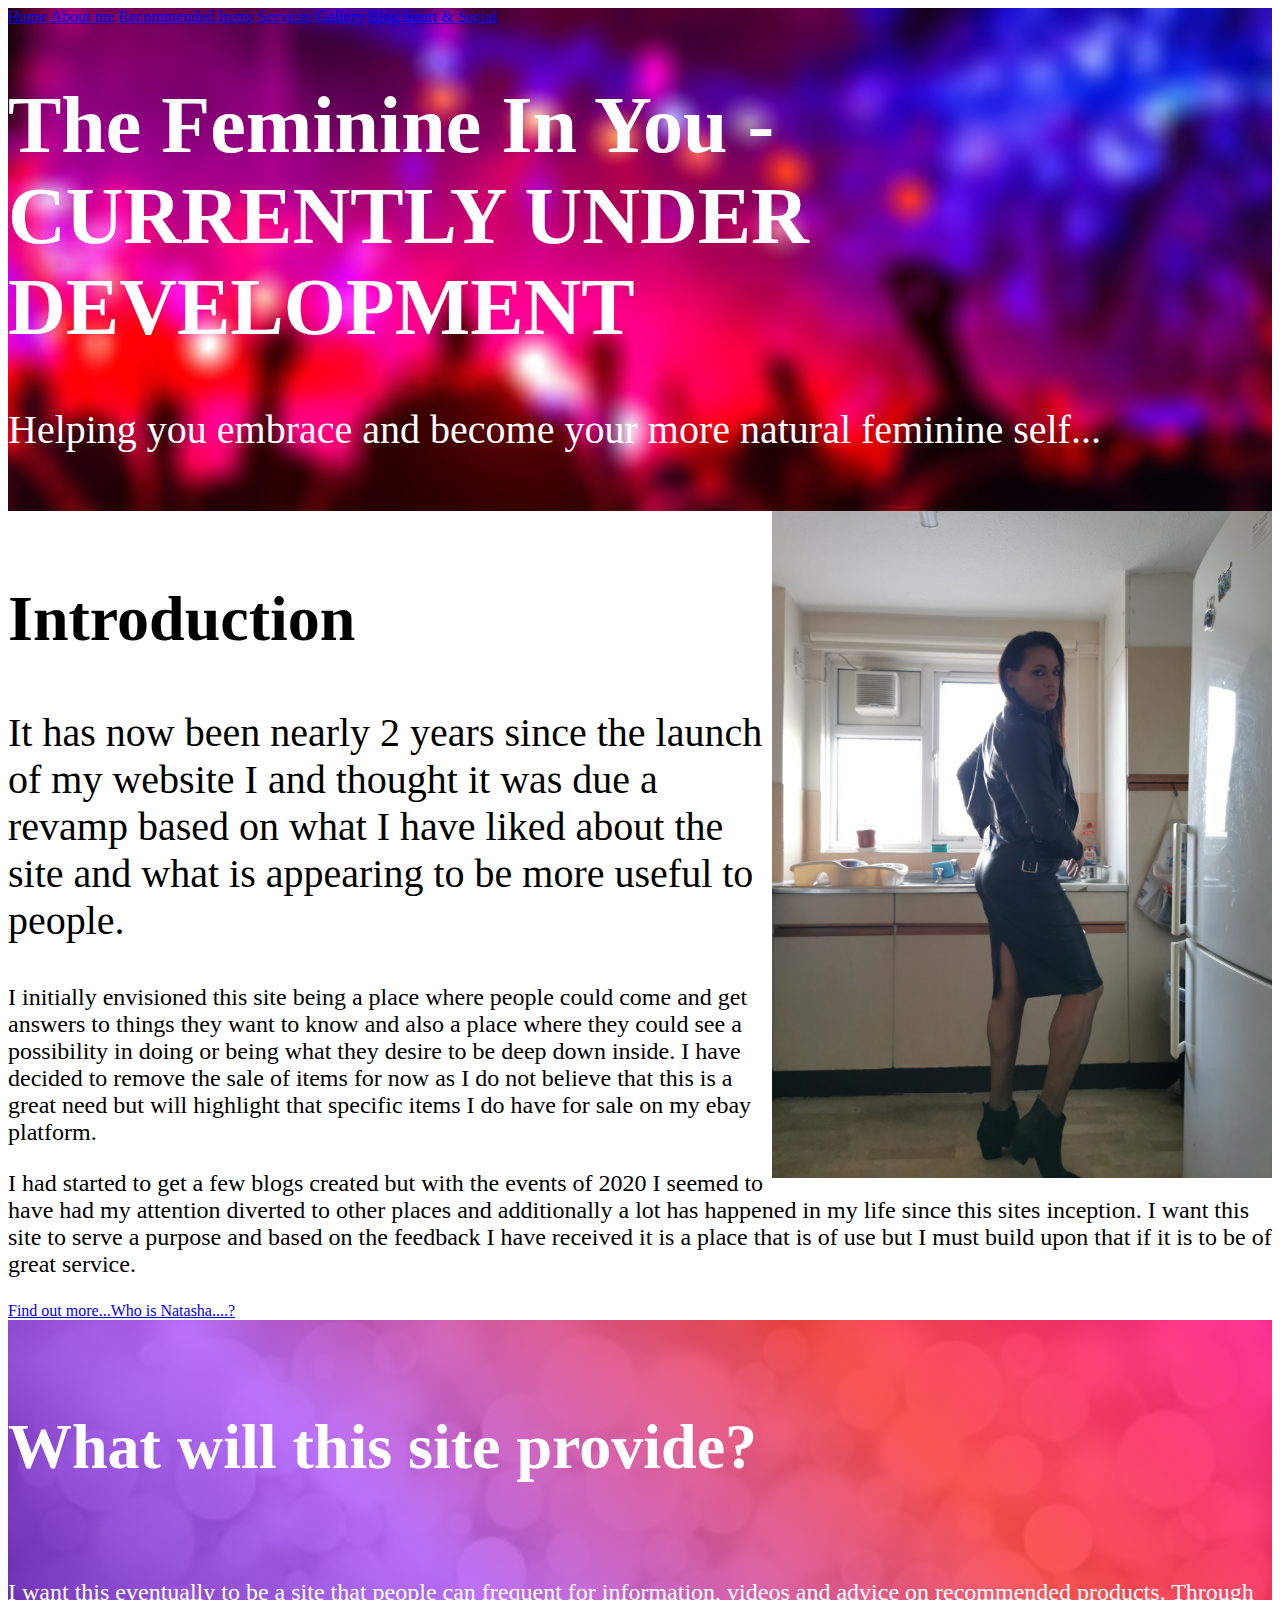
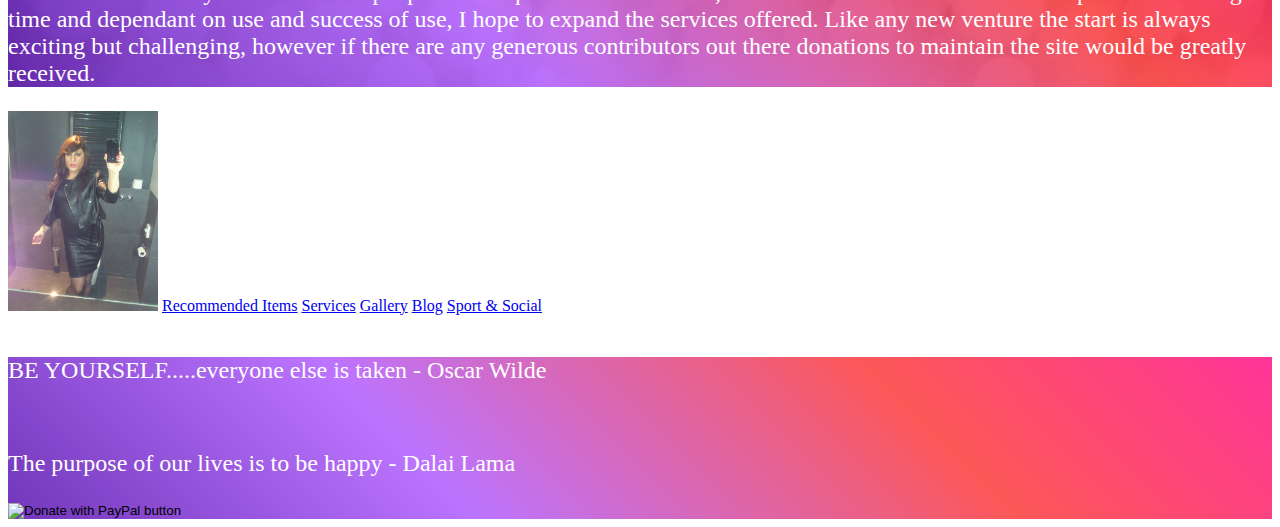
==== index.html @ 94d265df "home page text flow around image." ====
<!DOCTYPE html>
<html>
<head>
	<link rel="stylesheet" href="styles.css">
</head>

<body>
	<div class="blurry-crowd">	
		<a href="index.html">Home</a>
		<a href="aboutme.html">About me</a>
		<a href="aboutme.html">Recommended Items</a>
		<a href="servicesprovided.html">Services</a>
		<a href="gallery.html">Gallery</a>
		<a href="blogpage.html">Blog</a>	
		<a href="aboutme.html">Sport & Social</a>
		<h1>The Feminine In You - CURRENTLY UNDER DEVELOPMENT</h1>
		<p class="text1">Helping you embrace and become your more natural feminine self...</p>
		<br>
	</div>
	<div class="wrapper">
		<img class="float-right" src="sideon.jpg" width="500">
		<br>
		<h2>Introduction</h2>
		<p class="text1">It has now been nearly 2 years since the launch of my website I and thought it was due a revamp based on what I have liked about the site and what is appearing to be more useful to people.</p>
		<p>I initially envisioned this site being a place where people could come and get answers to things they want to know and also a place where they could see a possibility in doing or being what they desire to be deep down inside.  I have decided to remove the sale of items for now as I do not believe that this is a great need but will highlight that specific items I do have for sale on my ebay platform.
		<p>I had started to get a few blogs created but with the events of 2020 I seemed to have had my attention diverted to other places and additionally a lot has happened in my life since this sites inception.  I want this site to serve a purpose and based on the feedback I have received it is a place that is of use but I must build upon that if it is to be of great service.</p>
		<a href="aboutme.html">Find out more...Who is Natasha....?</a>
	</div>	
	<div class="bubbles">
		<br><br>
		<h2>What will this site provide?</h2>
		<br>
		<p>I want this eventually to be a site that people can frequent for information, videos and advice on recommended products. Through time and dependant on use and success of use, I hope to expand the services offered.
		Like any new venture the start is always exciting but challenging, however if there are any generous contributors out there donations to maintain the site would be greatly received.</p>
	</div>
	<div>
		<a href="aboutme.html"><img src="natasha4.jpg" width="150"></a>
		<a href="aboutme.html">Recommended Items</a>
		<a href="aboutme.html">Services</a>
		<a href="aboutme.html">Gallery</a>
		<a href="aboutme.html">Blog</a>	
		<a href="aboutme.html">Sport & Social</a>	
		<br><br>
	</div>
	<div class="lovepink">
		<p>BE YOURSELF.....everyone else is taken - Oscar Wilde</p>
		<br>
		<p>The purpose of our lives is to be happy - Dalai Lama</p>
		<form action="https://www.paypal.com/donate" method="post" target="_top">
			<input type="hidden" name="business" value="lifetogo@live.co.uk" />
			<input type="hidden" name="currency_code" value="GBP" />
			<input type="image" src="https://www.paypalobjects.com/en_GB/i/btn/btn_donate_LG.gif" border="0" name="submit" title="PayPal - The safer, easier way to pay online!" alt="Donate with PayPal button" />
			<img alt="" border="0" src="https://www.paypal.com/en_GB/i/scr/pixel.gif" width="1" height="1" />
		</form>
	</div>
</body>
</html>
---- styles.css ----
body {

}

p {
	font-size:1.5rem;
}

.text1 {
	font-size:2.5rem;
}

.text2 {
	font-size:2rem;
}

.text3 {
	font-size:1rem;
}

h1 {
	font-size:5rem;
}

h2 {
	font-size:4rem;
}

.blurry-crowd {
	background-image:url("blurry-crowd.jpg");
	background-size:cover;
	color:White;
}

.bubbles {
	background-size:cover;
	color:White;
	background-image: linear-gradient(45deg, rgba(77, 4, 169, 0.8) 0%, rgba(171, 81, 255, 0.8) 33%, rgba(252, 46, 46, 0.8) 71%, rgba(255, 2, 127, 0.8) 100%), url("bubbles.jpg");
}

.lovepink {
	background-size:cover;
	color:White;
	background-image: linear-gradient(45deg, rgba(77, 4, 169, 0.8) 0%, rgba(171, 81, 255, 0.8) 33%, rgba(252, 46, 46, 0.8) 71%, rgba(255, 2, 127, 0.8) 100%);
}

.float-right {
	float: right;
}

.wrapper {
	display: flow-root;
}

.float-left {
	float: left;
}
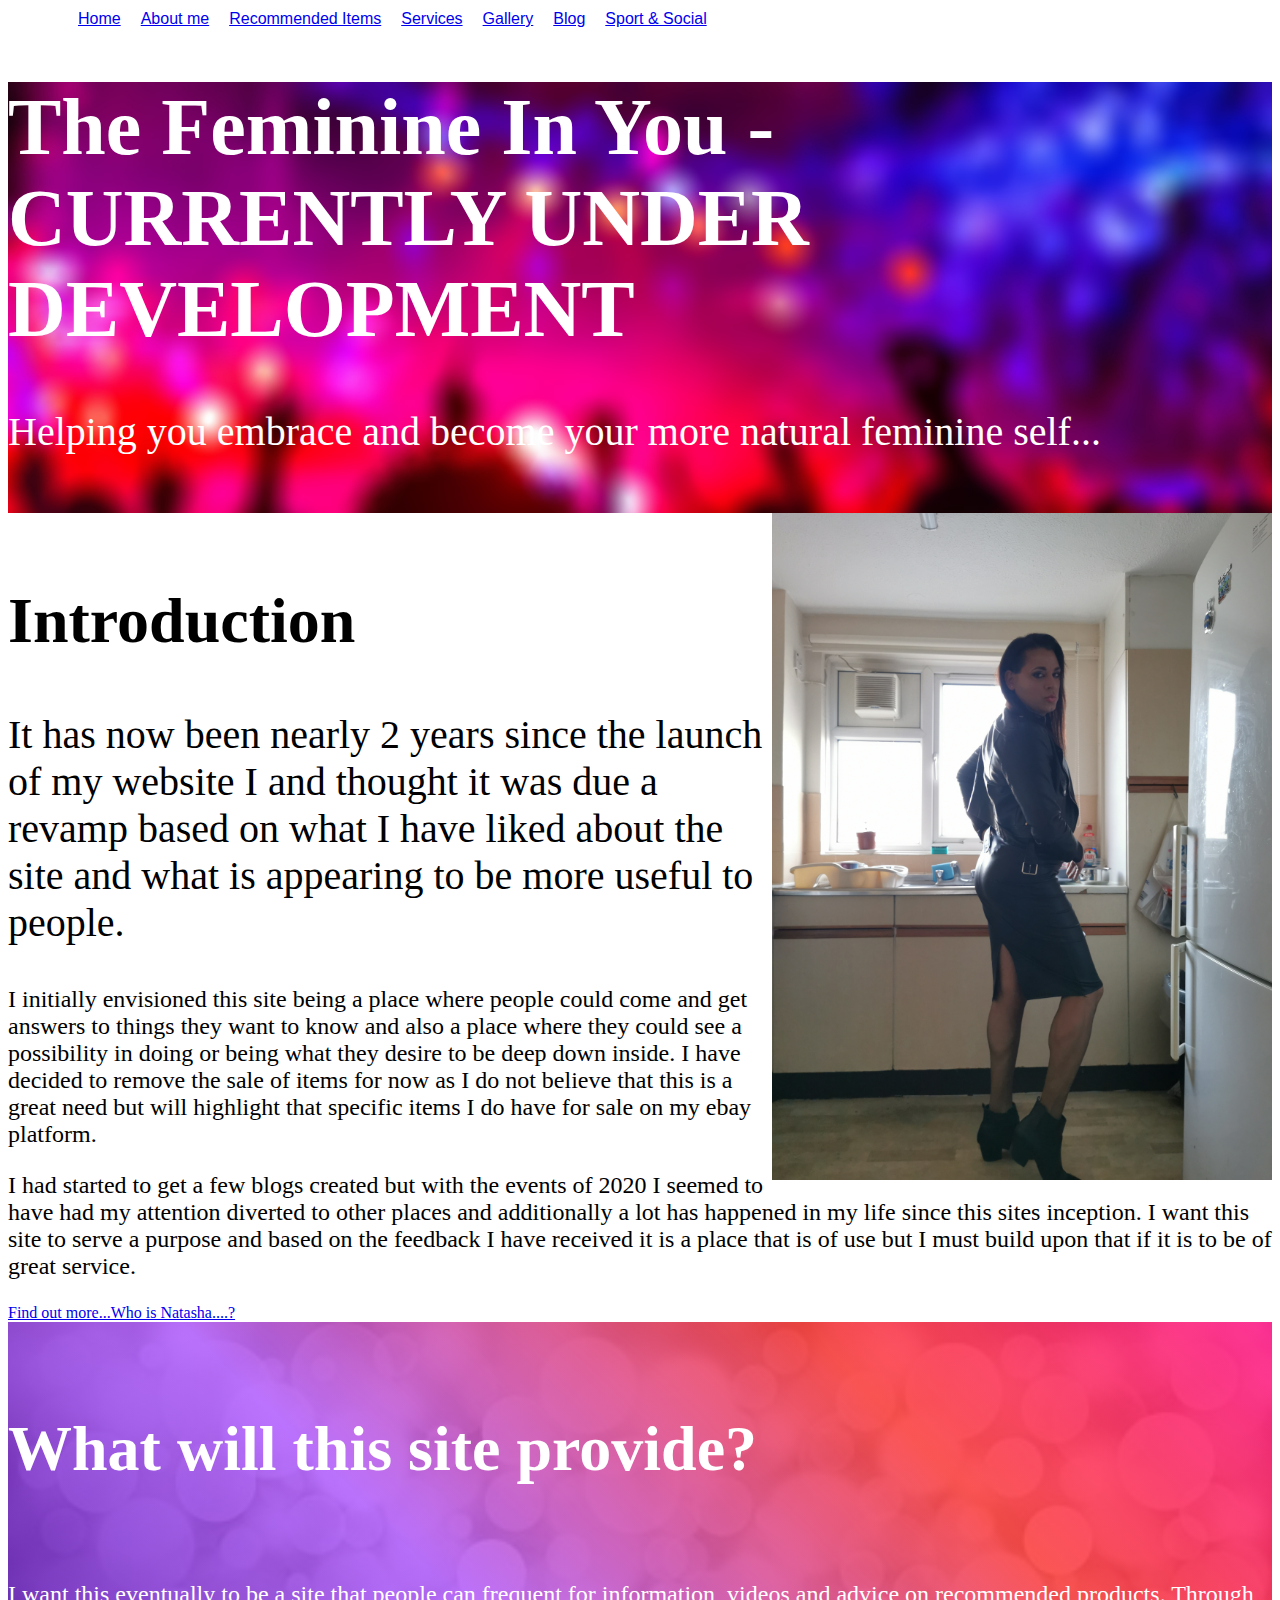
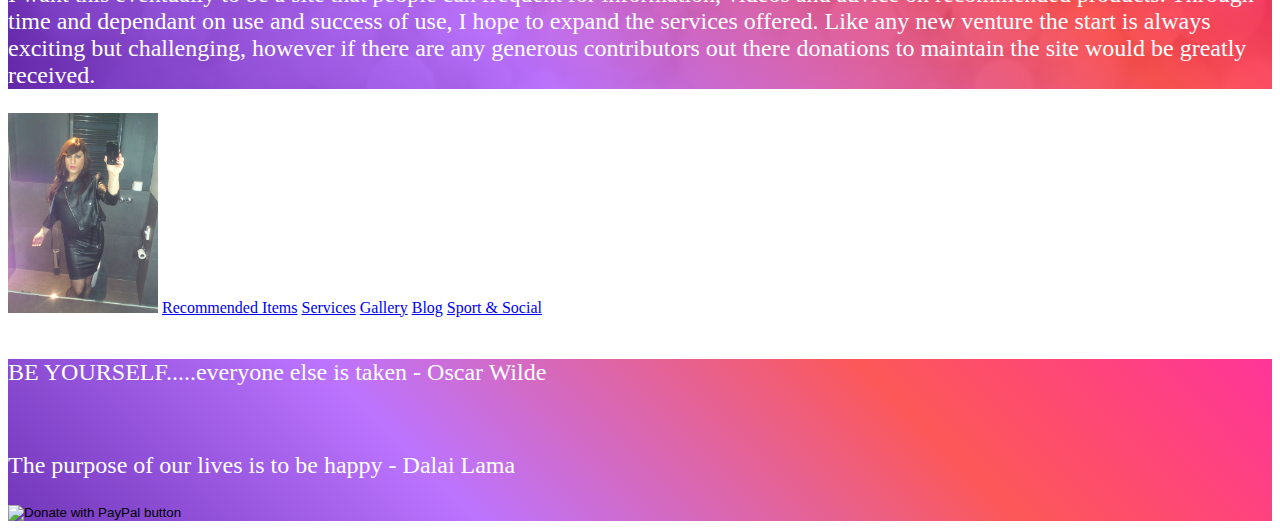
==== commit 9091158c: "Menu styled to be unordered list." ====
--- a/index.html
+++ b/index.html
@@ -5,14 +5,16 @@
 </head>
 
 <body>
-	<div class="blurry-crowd">	
-		<a href="index.html">Home</a>
-		<a href="aboutme.html">About me</a>
-		<a href="aboutme.html">Recommended Items</a>
-		<a href="servicesprovided.html">Services</a>
-		<a href="gallery.html">Gallery</a>
-		<a href="blogpage.html">Blog</a>	
-		<a href="aboutme.html">Sport & Social</a>
+	<ul class="wrapper" id="mainmenu">
+		<li><a href="index.html">Home</a></li>
+		<li><a href="aboutme.html">About me</a></li>
+		<li><a href="aboutme.html">Recommended Items</a></li>
+		<li><a href="servicesprovided.html">Services</a></li>
+		<li><a href="gallery.html">Gallery</a></li>
+		<li><a href="blogpage.html">Blog</a></li>	
+		<li><a href="aboutme.html">Sport & Social</a></li>
+	</ul>
+	<div class="blurry-crowd">
 		<h1>The Feminine In You - CURRENTLY UNDER DEVELOPMENT</h1>
 		<p class="text1">Helping you embrace and become your more natural feminine self...</p>
 		<br>
--- a/styles.css
+++ b/styles.css
@@ -55,3 +55,27 @@
 .float-left {
 	float: left;
 }
+
+.aboutme {
+	background-size:cover;
+	color:White;
+	height:600px;
+	background-image: linear-gradient(rgba(222, 10, 10, 0.6), rgba(140, 20, 224, 0.6)), url("natashablue.jpg");
+	background-position: 25% 15%;
+}
+
+ul {
+	list-style: none;
+}
+
+#mainmenu {
+	margin: 10px;
+	width: 900px;
+	font-family: sans-serif;
+}
+
+#mainmenu li {
+	display:block;
+	float:left;
+	margin-left:20px;
+}
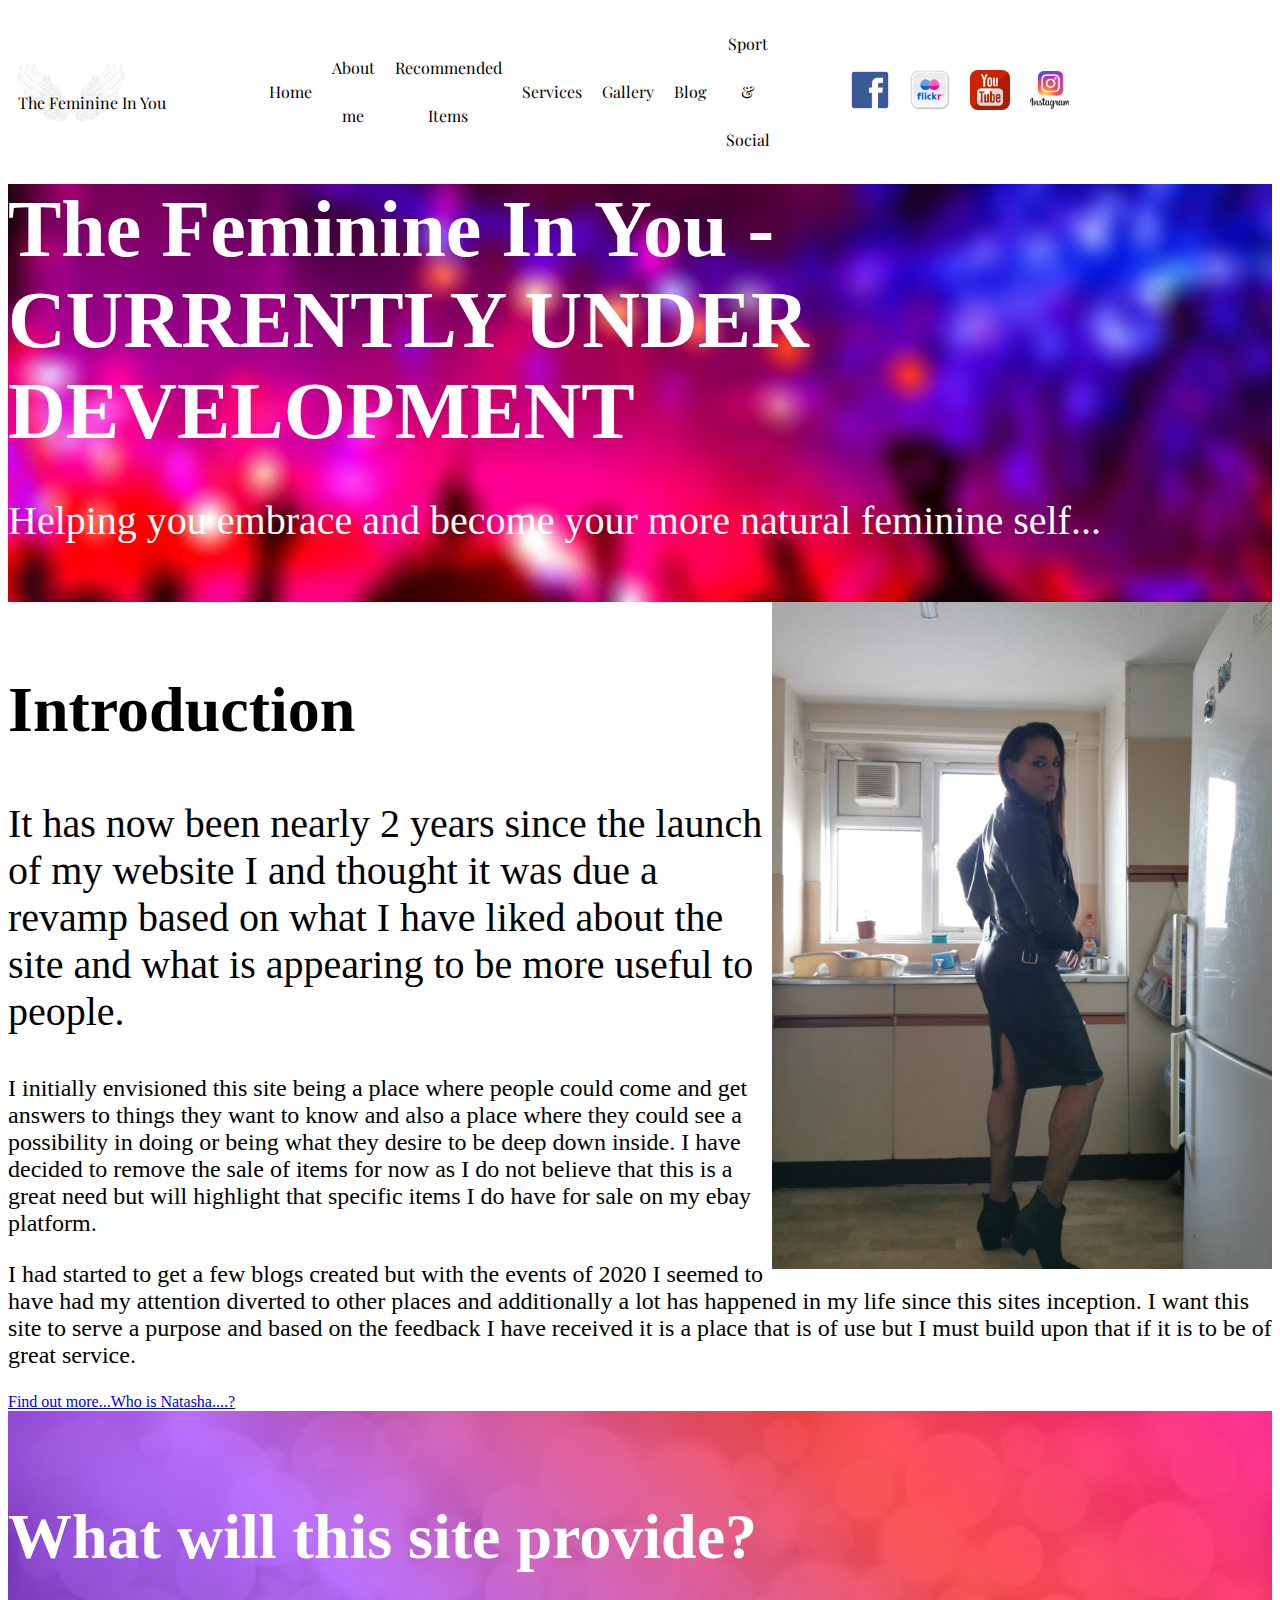
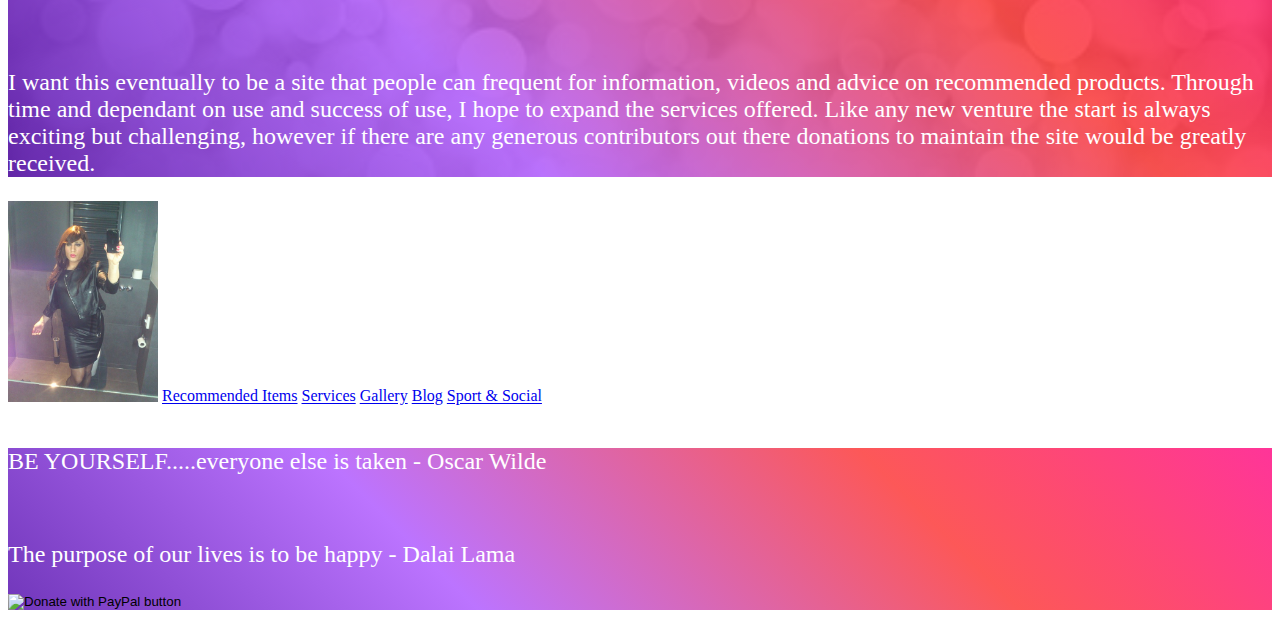
==== commit 430272d9: "image gallery header menu" ====
--- a/index.html
+++ b/index.html
@@ -2,25 +2,37 @@
 <html>
 <head>
 	<link rel="stylesheet" href="styles.css">
+	<link rel="preconnect" href="https://fonts.gstatic.com">
+	<link href="https://fonts.googleapis.com/css2?family=Playfair+Display&display=swap" rel="stylesheet">
 </head>
 
 <body>
-	<ul class="wrapper" id="mainmenu">
-		<li><a href="index.html">Home</a></li>
-		<li><a href="aboutme.html">About me</a></li>
-		<li><a href="aboutme.html">Recommended Items</a></li>
-		<li><a href="servicesprovided.html">Services</a></li>
-		<li><a href="gallery.html">Gallery</a></li>
-		<li><a href="blogpage.html">Blog</a></li>	
-		<li><a href="aboutme.html">Sport & Social</a></li>
-	</ul>
+	<nav>
+		<a href="index.html" class="wings-text">The Feminine In You</a>
+		
+		<ul class="wrapper menu" id="mainmenu">
+			<li><a href="index.html">Home</a></li>
+			<li><a href="aboutme.html">About me</a></li>
+			<li><a href="aboutme.html">Recommended Items</a></li>
+			<li><a href="servicesprovided.html">Services</a></li>
+			<li><a href="gallery.html">Gallery</a></li>
+			<li><a href="blogpage.html">Blog</a></li>	
+			<li><a href="aboutme.html">Sport & Social</a></li>
+		</ul>
+		<ul class="wrapper menu" id="social">
+			<li><a href="https://www.facebook.com/natasha.neon"><img src="images/facebook.png" class="social-media-icon"></a></li>
+			<li><a href="https://www.flickr.com/photos/transvestitenatasha/"><img src="images/flickr-logo.png" class="social-media-icon"></a></li>
+			<li><a href="https://www.youtube.com/channel/UCdGtWmHnIm-yjQUCg5T6ZwA"><img src="images/youtube+icon.png" class="social-media-icon"></a></li>
+			<li><a href="https://www.instagram.com/natashanighttg/"><img src="images/instagram.png" class="social-media-icon"></a></li>
+		</ul>
+	</nav>
 	<div class="blurry-crowd">
 		<h1>The Feminine In You - CURRENTLY UNDER DEVELOPMENT</h1>
 		<p class="text1">Helping you embrace and become your more natural feminine self...</p>
 		<br>
 	</div>
 	<div class="wrapper">
-		<img class="float-right" src="sideon.jpg" width="500">
+		<img class="float-right" src="images/sideon.jpg" width="500">
 		<br>
 		<h2>Introduction</h2>
 		<p class="text1">It has now been nearly 2 years since the launch of my website I and thought it was due a revamp based on what I have liked about the site and what is appearing to be more useful to people.</p>
@@ -36,7 +48,7 @@
 		Like any new venture the start is always exciting but challenging, however if there are any generous contributors out there donations to maintain the site would be greatly received.</p>
 	</div>
 	<div>
-		<a href="aboutme.html"><img src="natasha4.jpg" width="150"></a>
+		<a href="aboutme.html"><img src="images/natasha4.jpg" width="150"></a>
 		<a href="aboutme.html">Recommended Items</a>
 		<a href="aboutme.html">Services</a>
 		<a href="aboutme.html">Gallery</a>
--- a/styles.css
+++ b/styles.css
@@ -1,5 +1,5 @@
-body {
-
+* {
+	box-sizing: border-box;
 }
 
 p {
@@ -20,6 +20,7 @@
 
 h1 {
 	font-size:5rem;
+	margin:0;
 }
 
 h2 {
@@ -27,7 +28,7 @@
 }
 
 .blurry-crowd {
-	background-image:url("blurry-crowd.jpg");
+	background-image:url("images/blurry-crowd.jpg");
 	background-size:cover;
 	color:White;
 }
@@ -35,7 +36,7 @@
 .bubbles {
 	background-size:cover;
 	color:White;
-	background-image: linear-gradient(45deg, rgba(77, 4, 169, 0.8) 0%, rgba(171, 81, 255, 0.8) 33%, rgba(252, 46, 46, 0.8) 71%, rgba(255, 2, 127, 0.8) 100%), url("bubbles.jpg");
+	background-image: linear-gradient(45deg, rgba(77, 4, 169, 0.8) 0%, rgba(171, 81, 255, 0.8) 33%, rgba(252, 46, 46, 0.8) 71%, rgba(255, 2, 127, 0.8) 100%), url("images/bubbles.jpg");
 }
 
 .lovepink {
@@ -60,7 +61,7 @@
 	background-size:cover;
 	color:White;
 	height:600px;
-	background-image: linear-gradient(rgba(222, 10, 10, 0.6), rgba(140, 20, 224, 0.6)), url("natashablue.jpg");
+	background-image: linear-gradient(rgba(222, 10, 10, 0.6), rgba(140, 20, 224, 0.6)), url("images/natashablue.jpg");
 	background-position: 25% 15%;
 }
 
@@ -69,9 +70,7 @@
 }
 
 #mainmenu {
-	margin: 10px;
-	width: 900px;
-	font-family: sans-serif;
+	
 }
 
 #mainmenu li {
@@ -79,3 +78,69 @@
 	float:left;
 	margin-left:20px;
 }
+#mainmenu li a {
+	text-decoration: none;
+	color: black;
+	text-align: center;
+	display: block;
+	font: 16px 'Playfair Display',sans-serif;
+	font-weight: 200;
+	line-height: 3;
+	height: auto;
+}
+#mainmenu li a:hover {
+	color: purple;
+}
+.social-media-icon {
+	border-radius: 8px;
+	width: 40px;
+}
+.menu {
+	margin: 10px;
+	width: 100%;
+	font-family: sans-serif;
+	display: flex;
+	align-items: center;	
+}
+#social li {
+	display:block;
+	float:right;
+	margin-left:20px;
+}
+nav {
+	margin: 10px;
+	width: 100%;
+	font-family: sans-serif;
+	display: flex;
+	align-items: center;	
+}
+#social {
+	float:right;
+}
+.wings-text {
+	float:left;
+	background-image:url("images/angel1watermark.png");
+	background-size: contain;
+	background-repeat: no-repeat;
+	width: 500px;
+	height: 60px;
+	color:black;
+	font: 16px 'Playfair Display',sans-serif;
+	text-decoration: none;
+	font-weight: 200;
+	padding-top: 30px;
+	padding-bottom: 30px;
+	display: flow-root;
+}
+.rounded_image img {
+	border-radius:60px;
+	margin:0.8% 0.4% 0.8% 0.4%;
+	width:100%;
+}
+.rounded_image {
+	margin:0 auto;
+	width:100%;
+}
+.gallery {
+	column-count: 3;
+}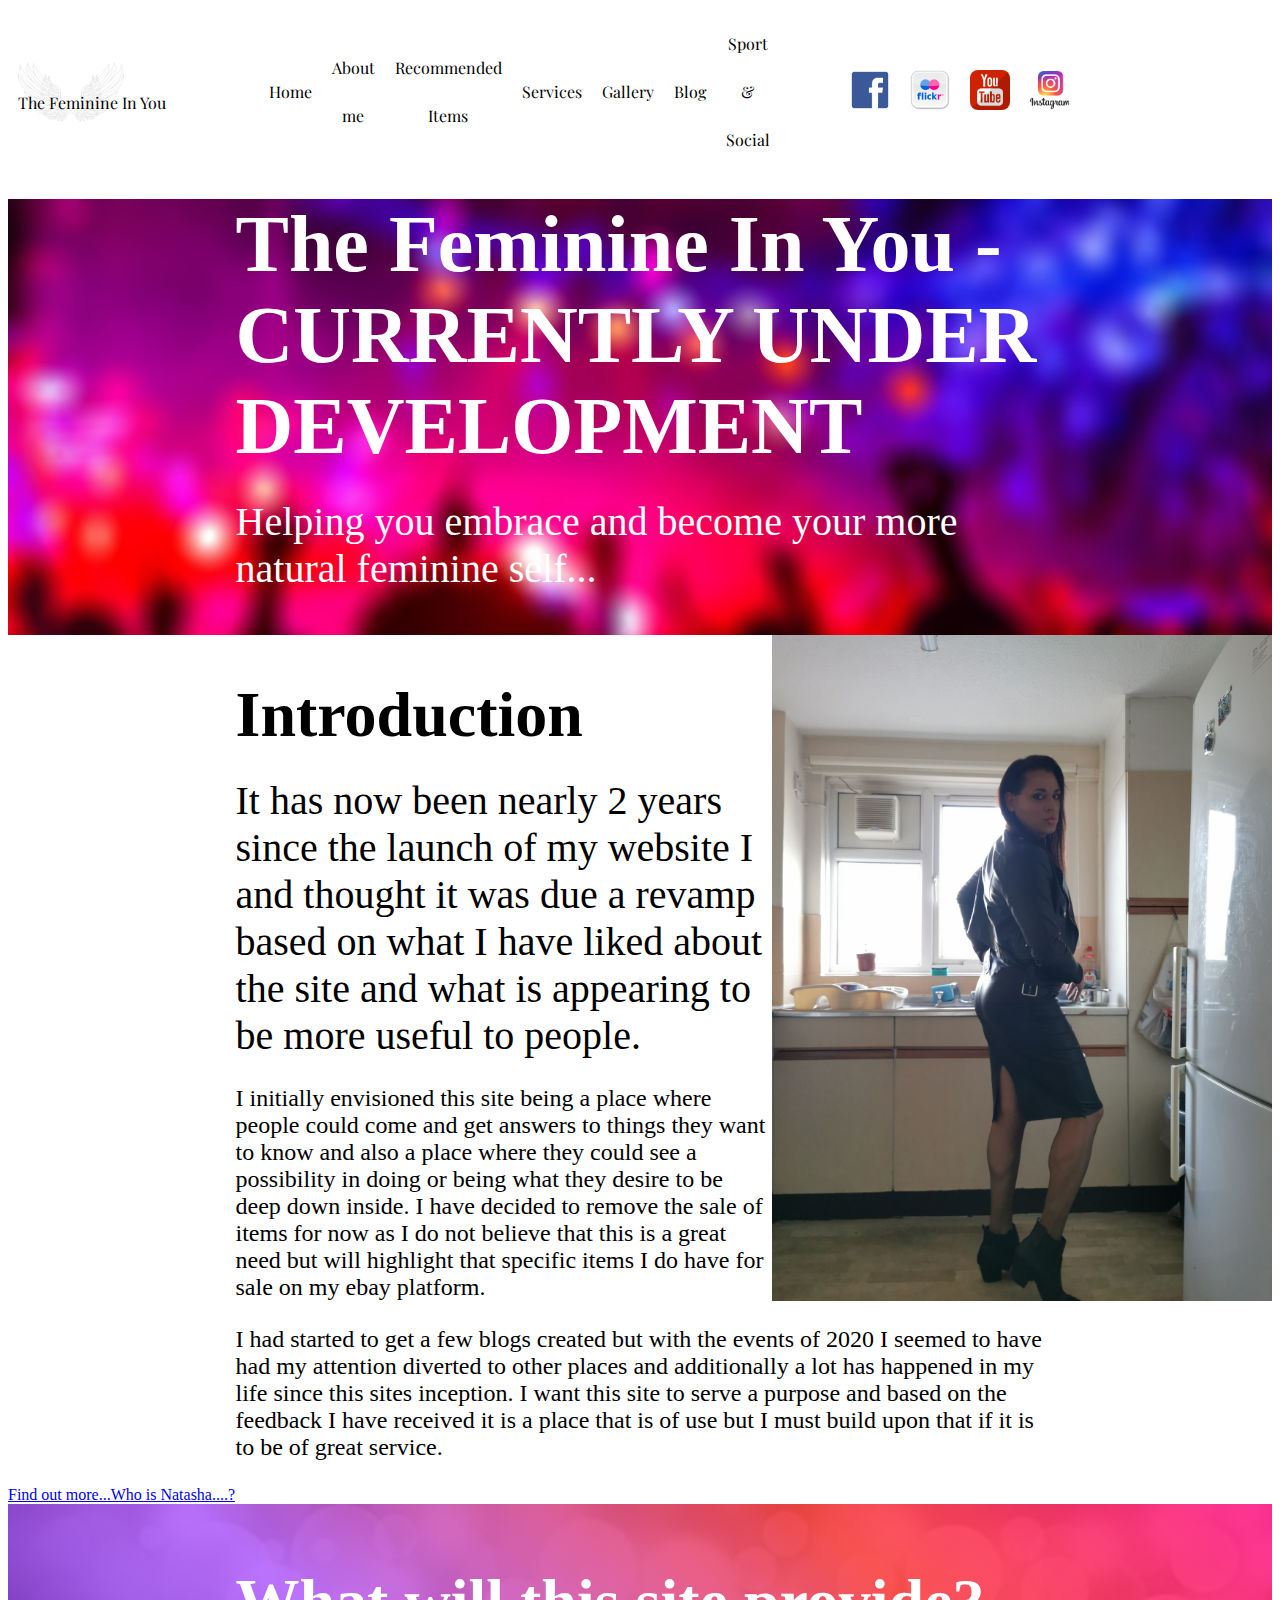
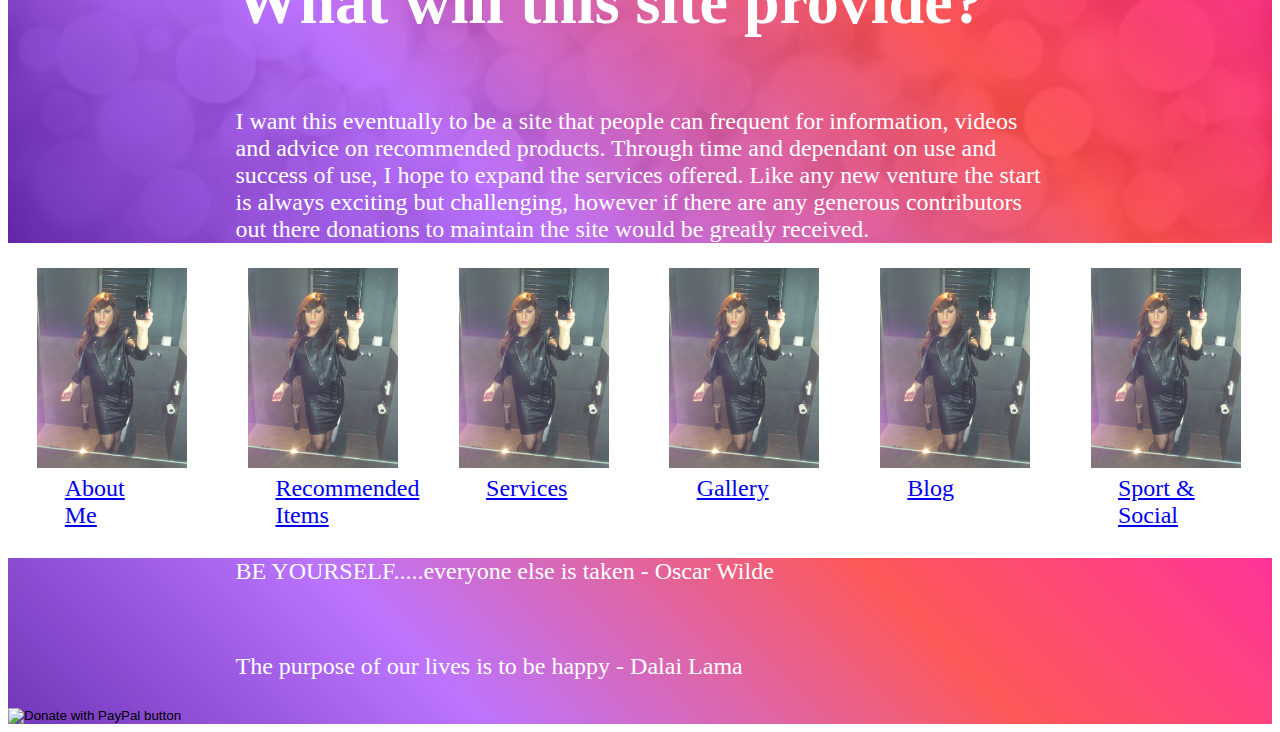
==== commit ee2ae775: "margins added and image links formatted" ====
--- a/index.html
+++ b/index.html
@@ -47,13 +47,13 @@
 		<p>I want this eventually to be a site that people can frequent for information, videos and advice on recommended products. Through time and dependant on use and success of use, I hope to expand the services offered.
 		Like any new venture the start is always exciting but challenging, however if there are any generous contributors out there donations to maintain the site would be greatly received.</p>
 	</div>
-	<div>
-		<a href="aboutme.html"><img src="images/natasha4.jpg" width="150"></a>
-		<a href="aboutme.html">Recommended Items</a>
-		<a href="aboutme.html">Services</a>
-		<a href="aboutme.html">Gallery</a>
-		<a href="aboutme.html">Blog</a>	
-		<a href="aboutme.html">Sport & Social</a>	
+	<div class="index-images">
+		<a href="aboutme.html"><img src="images/natasha4.jpg" width="150"><p>About Me</p></a>
+		<a href="aboutme.html"><img src="images/natasha4.jpg" width="150"><p>Recommended Items</p></a>
+		<a href="aboutme.html"><img src="images/natasha4.jpg" width="150"><p>Services</p></a>
+		<a href="aboutme.html"><img src="images/natasha4.jpg" width="150"><p>Gallery</p></a>
+		<a href="aboutme.html"><img src="images/natasha4.jpg" width="150"><p>Blog</p></a>	
+		<a href="aboutme.html"><img src="images/natasha4.jpg" width="150"><p>Sport & Social</p></a>	
 		<br><br>
 	</div>
 	<div class="lovepink">
--- a/styles.css
+++ b/styles.css
@@ -20,7 +20,6 @@
 
 h1 {
 	font-size:5rem;
-	margin:0;
 }
 
 h2 {
@@ -143,4 +142,14 @@
 }
 .gallery {
 	column-count: 3;
+}
+.index-images {
+        display: flex;
+}
+.index-images a {
+	width:12%;
+	margin:0 auto;
+}
+p, h1, h2 {
+	margin:2% 18%;
 }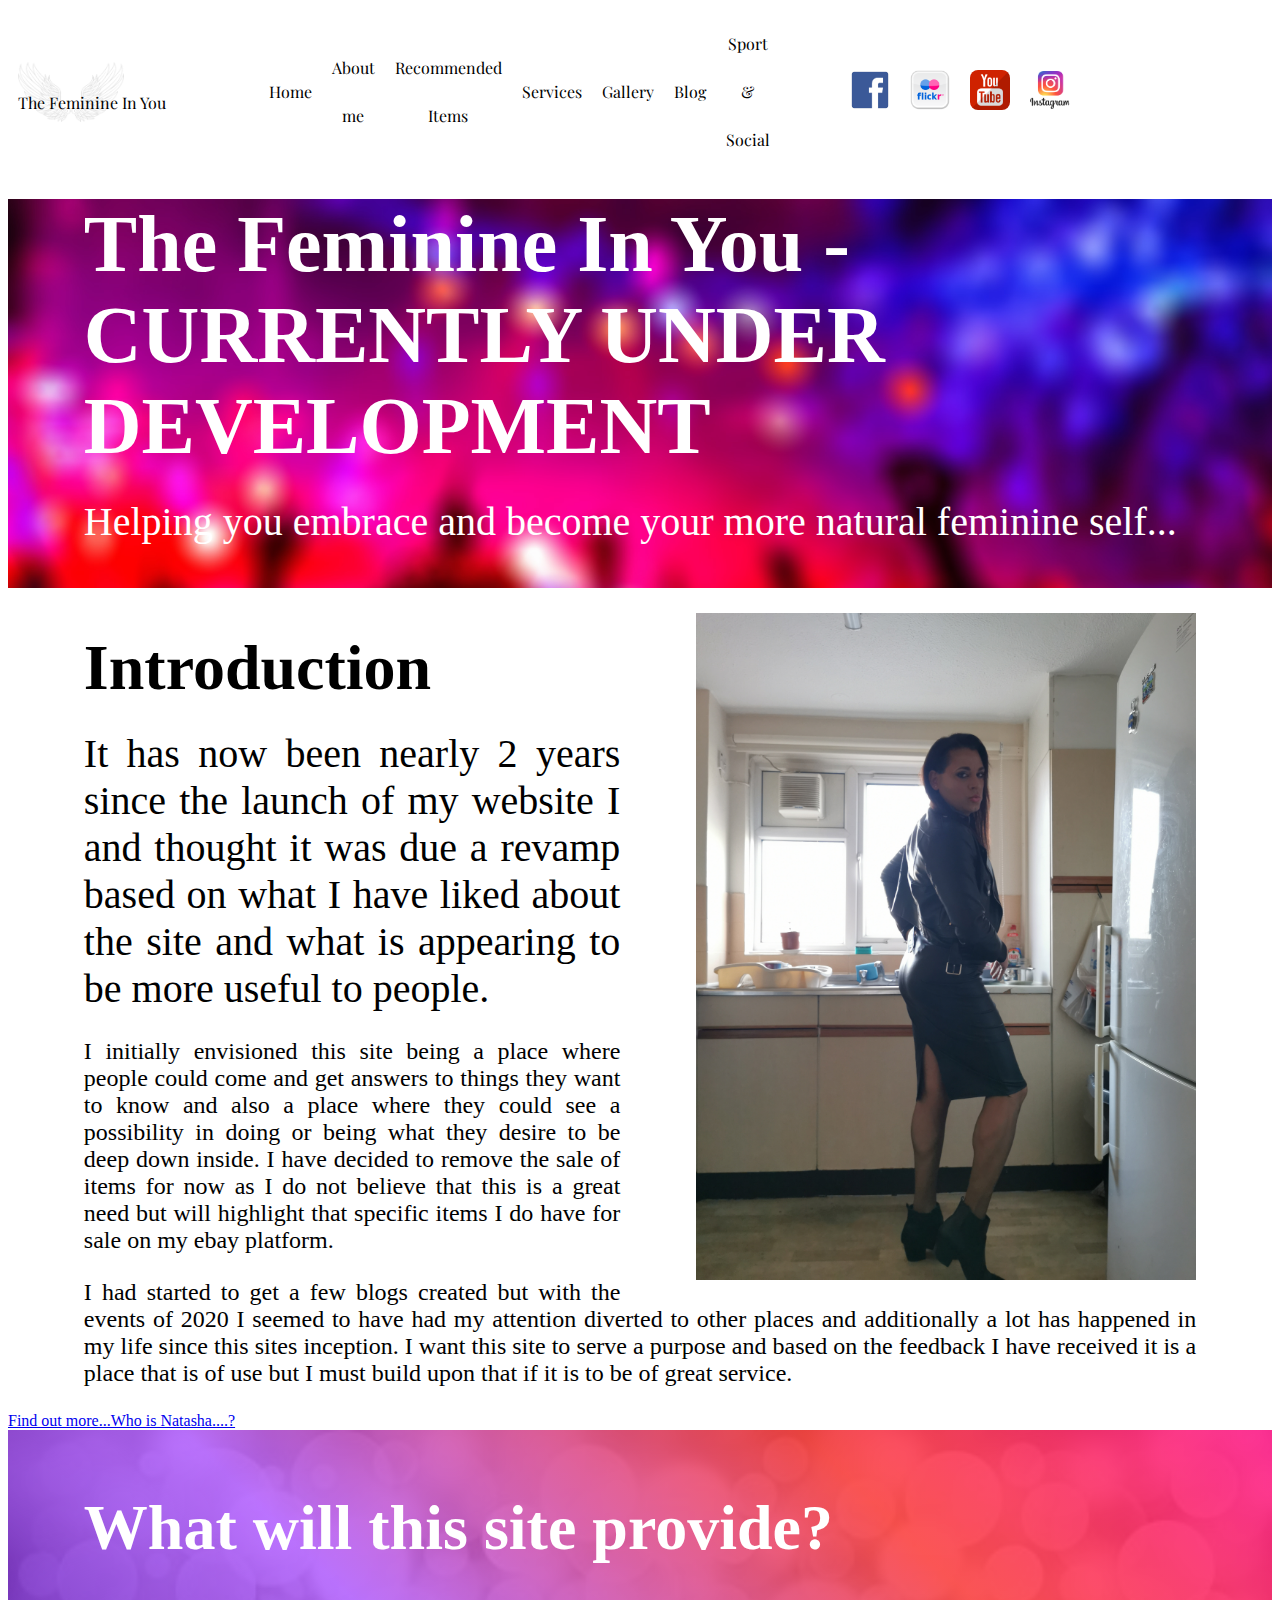
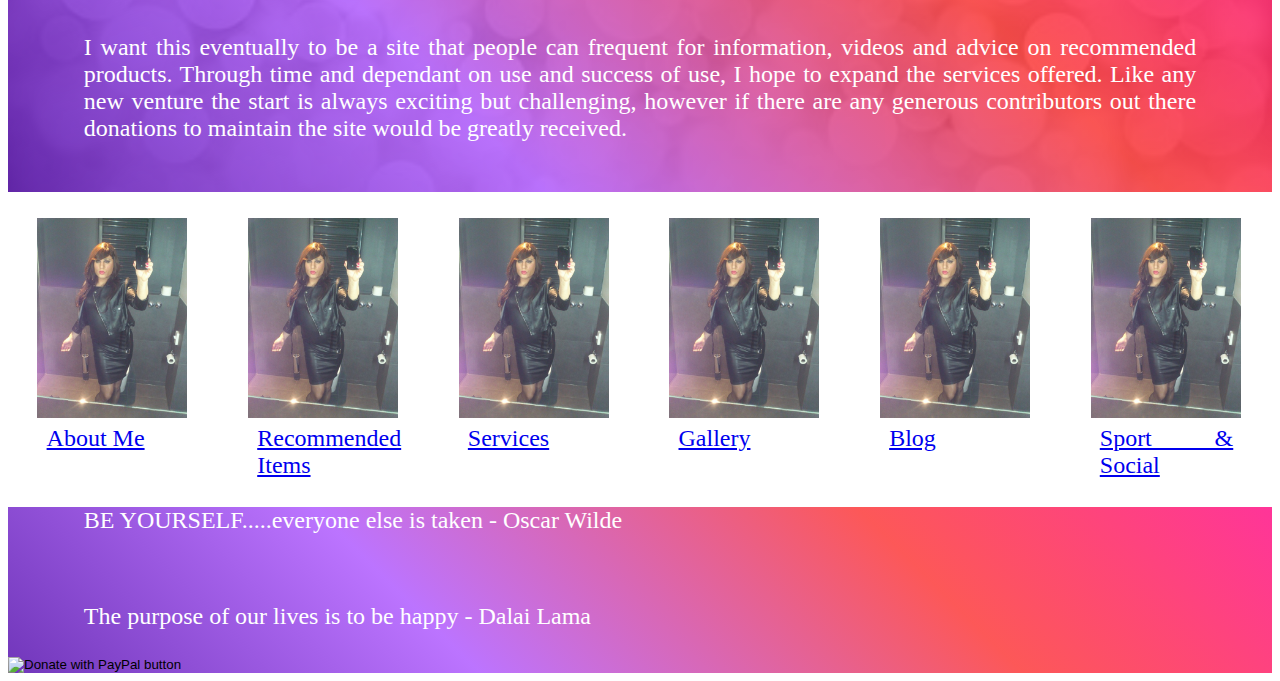
==== commit 8389977b: "Justify text, improve margins." ====
--- a/index.html
+++ b/index.html
@@ -32,7 +32,7 @@
 		<br>
 	</div>
 	<div class="wrapper">
-		<img class="float-right" src="images/sideon.jpg" width="500">
+		<img class="float-right about-me" src="images/sideon.jpg" width="500">
 		<br>
 		<h2>Introduction</h2>
 		<p class="text1">It has now been nearly 2 years since the launch of my website I and thought it was due a revamp based on what I have liked about the site and what is appearing to be more useful to people.</p>
@@ -44,7 +44,7 @@
 		<br><br>
 		<h2>What will this site provide?</h2>
 		<br>
-		<p>I want this eventually to be a site that people can frequent for information, videos and advice on recommended products. Through time and dependant on use and success of use, I hope to expand the services offered.
+		<p class="bottom-padding">I want this eventually to be a site that people can frequent for information, videos and advice on recommended products. Through time and dependant on use and success of use, I hope to expand the services offered.
 		Like any new venture the start is always exciting but challenging, however if there are any generous contributors out there donations to maintain the site would be greatly received.</p>
 	</div>
 	<div class="index-images">
--- a/styles.css
+++ b/styles.css
@@ -4,6 +4,7 @@
 
 p {
 	font-size:1.5rem;
+	text-align: justify;
 }
 
 .text1 {
@@ -151,5 +152,11 @@
 	margin:0 auto;
 }
 p, h1, h2 {
-	margin:2% 18%;
+	margin:2% 6%;
+}
+.about-me {
+	margin:2% 6%;
+}
+.bottom-padding {
+	padding-bottom: 4%;
 }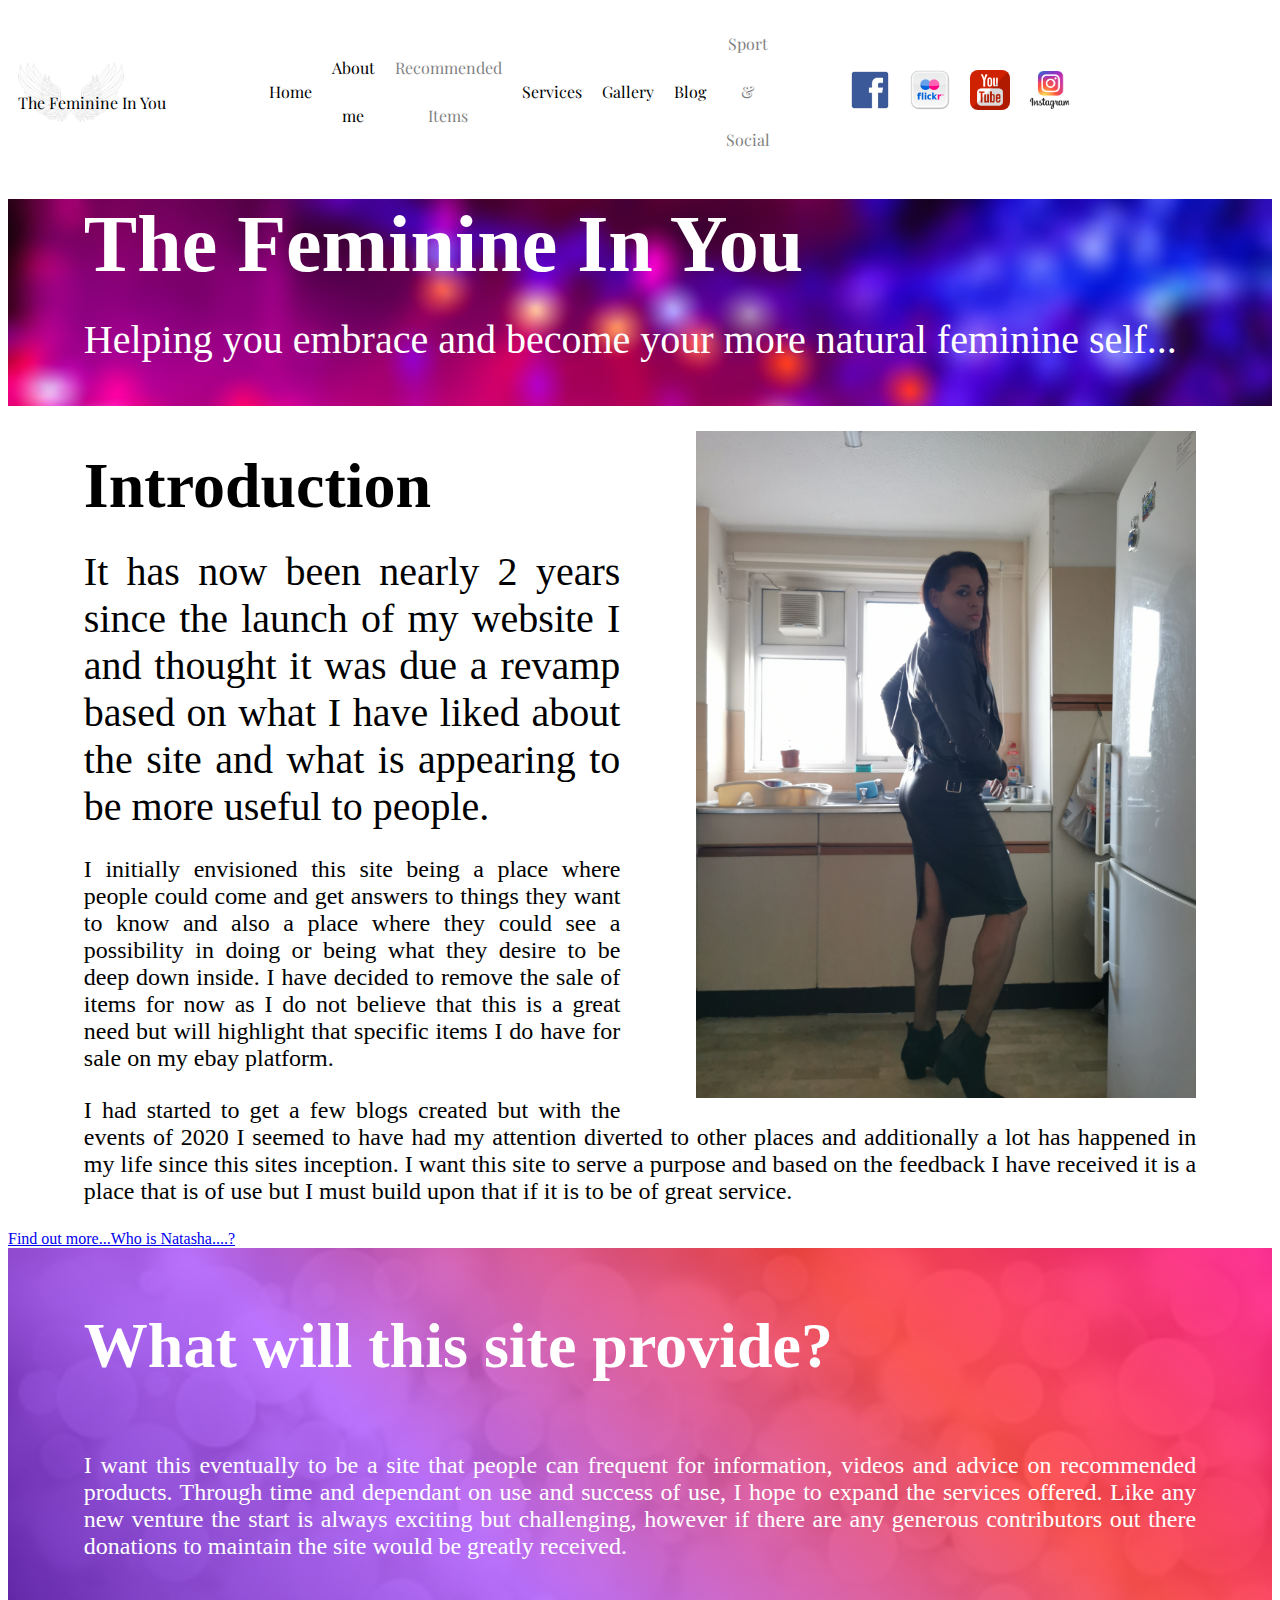
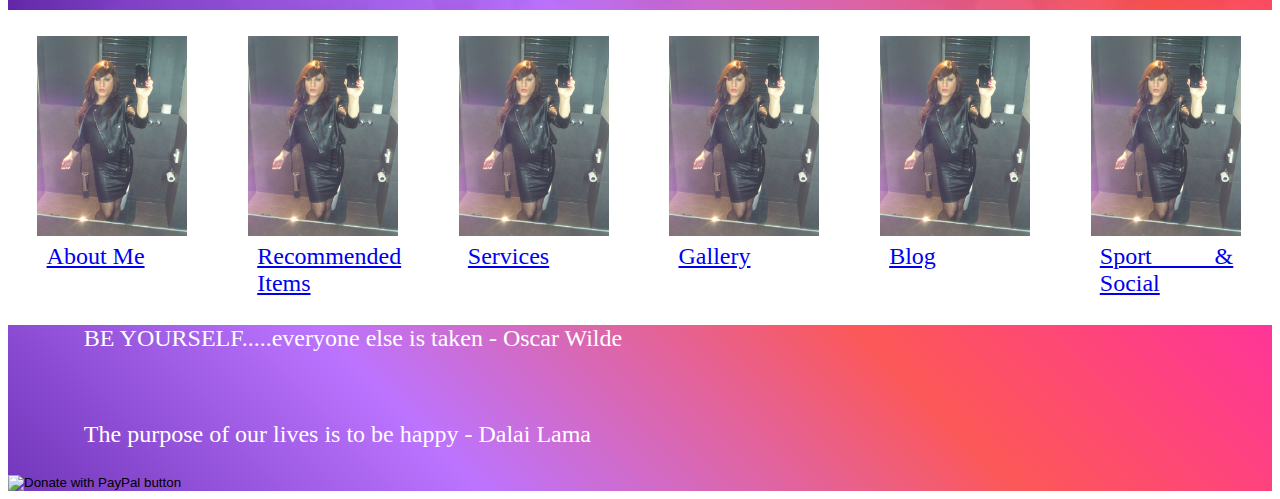
==== commit fbb3adc4: "Addition of blog #7, uniform header across all pages and disable of two pages" ====
--- a/index.html
+++ b/index.html
@@ -13,11 +13,11 @@
 		<ul class="wrapper menu" id="mainmenu">
 			<li><a href="index.html">Home</a></li>
 			<li><a href="aboutme.html">About me</a></li>
-			<li><a href="aboutme.html">Recommended Items</a></li>
+			<li><a href="aboutme.html" class="isdisabled">Recommended Items</a></li>
 			<li><a href="servicesprovided.html">Services</a></li>
 			<li><a href="gallery.html">Gallery</a></li>
 			<li><a href="blogpage.html">Blog</a></li>	
-			<li><a href="aboutme.html">Sport & Social</a></li>
+			<li><a href="aboutme.html"class="isdisabled">Sport & Social</a></li>
 		</ul>
 		<ul class="wrapper menu" id="social">
 			<li><a href="https://www.facebook.com/natasha.neon"><img src="images/facebook.png" class="social-media-icon"></a></li>
@@ -27,7 +27,7 @@
 		</ul>
 	</nav>
 	<div class="blurry-crowd">
-		<h1>The Feminine In You - CURRENTLY UNDER DEVELOPMENT</h1>
+		<h1>The Feminine In You</h1>
 		<p class="text1">Helping you embrace and become your more natural feminine self...</p>
 		<br>
 	</div>
--- a/styles.css
+++ b/styles.css
@@ -159,4 +159,11 @@
 }
 .bottom-padding {
 	padding-bottom: 4%;
+}
+.isdisabled {
+	color: currentColor;
+	cursor: not-allowed;
+	opacity: 0.5;
+	text-decoration: none;
+	pointer-events: none;
 }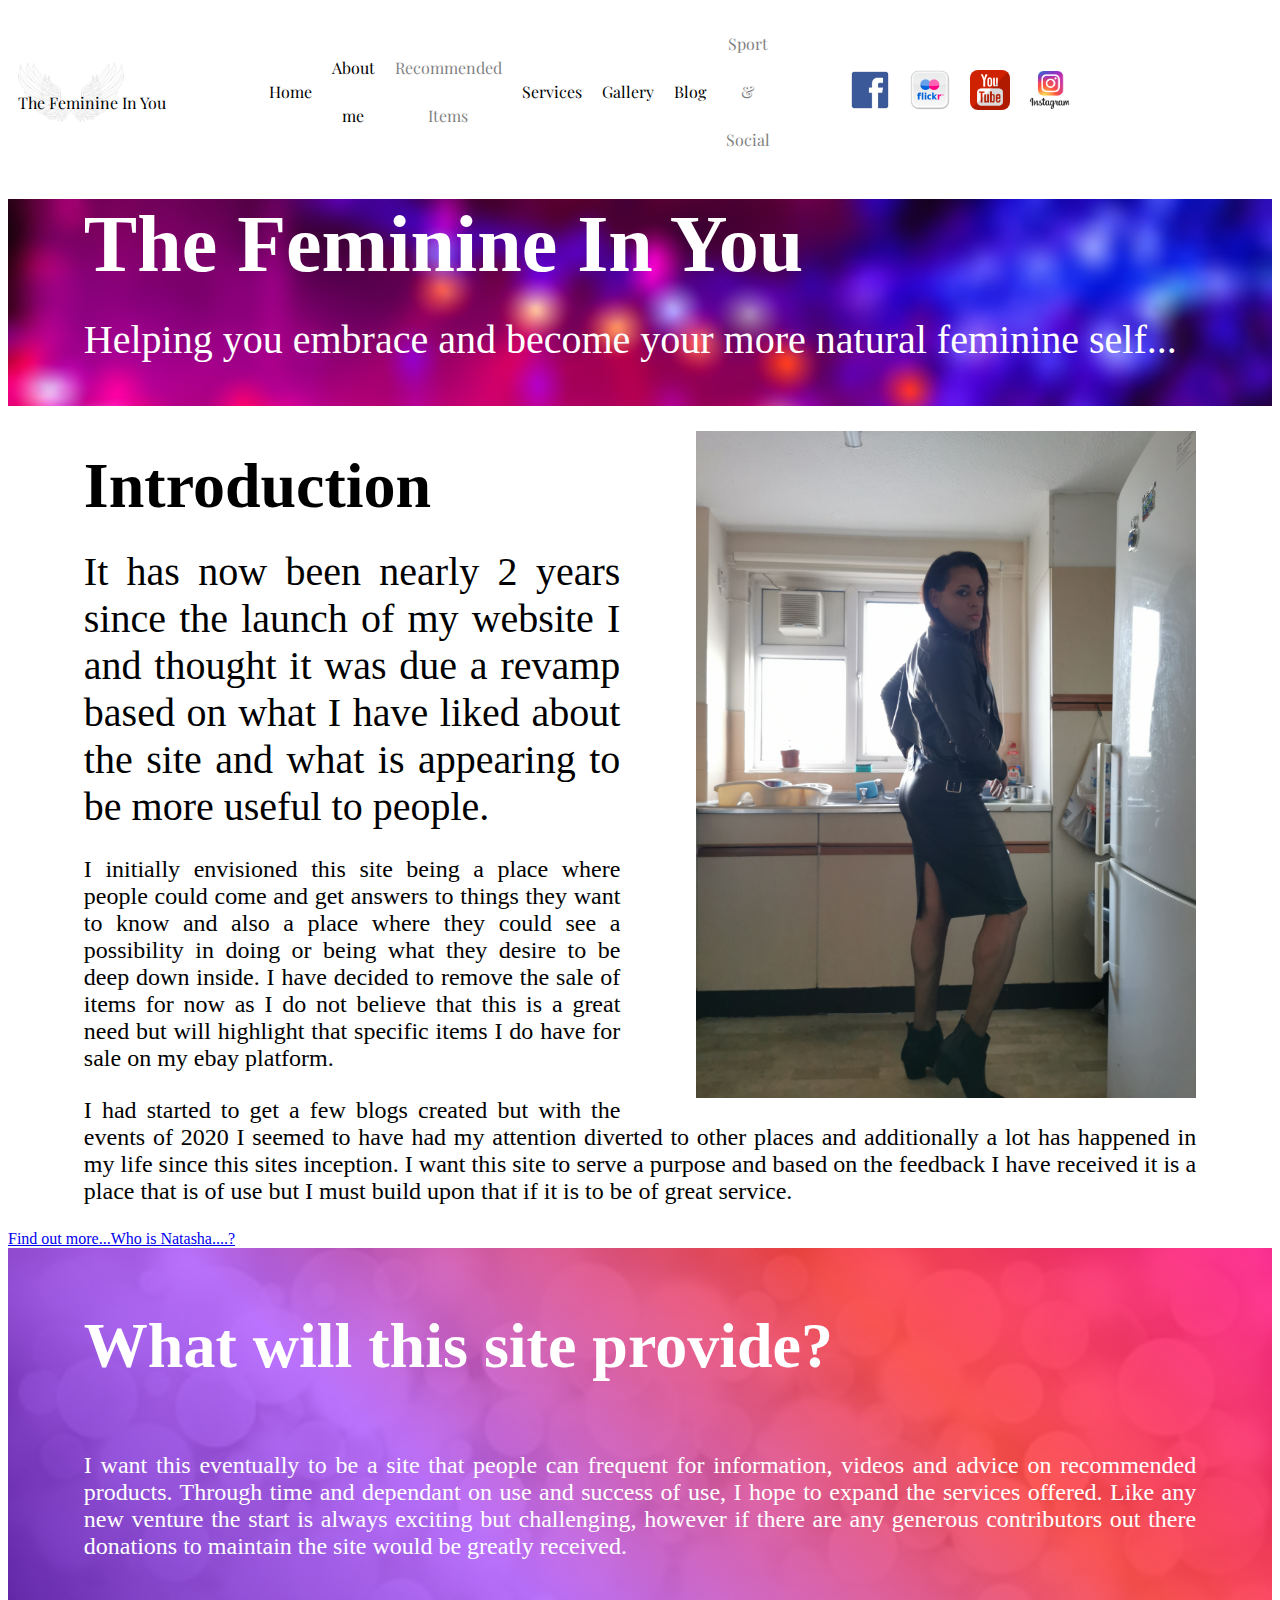
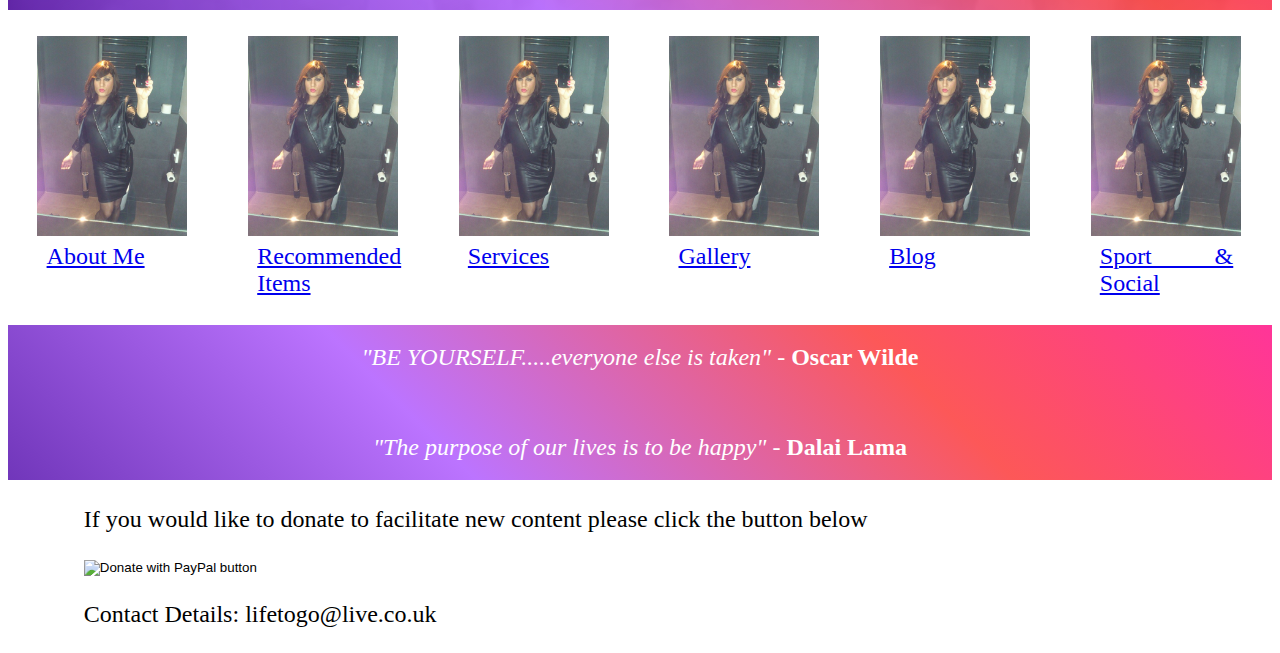
==== commit 01ccf5e6: "Header and footer and footer completed on all pages." ====
--- a/index.html
+++ b/index.html
@@ -57,15 +57,16 @@
 		<br><br>
 	</div>
 	<div class="lovepink">
-		<p>BE YOURSELF.....everyone else is taken - Oscar Wilde</p>
-		<br>
-		<p>The purpose of our lives is to be happy - Dalai Lama</p>
-		<form action="https://www.paypal.com/donate" method="post" target="_top">
-			<input type="hidden" name="business" value="lifetogo@live.co.uk" />
-			<input type="hidden" name="currency_code" value="GBP" />
-			<input type="image" src="https://www.paypalobjects.com/en_GB/i/btn/btn_donate_LG.gif" border="0" name="submit" title="PayPal - The safer, easier way to pay online!" alt="Donate with PayPal button" />
-			<img alt="" border="0" src="https://www.paypal.com/en_GB/i/scr/pixel.gif" width="1" height="1" />
-		</form>
+		<p class="quote"><i>"BE YOURSELF.....everyone else is taken"</i> - <b>Oscar Wilde</b></p>
+		<p class="quote"><i>"The purpose of our lives is to be happy"</i> - <b>Dalai Lama</b></p>
 	</div>
+	<p>If you would like to donate to facilitate new content please click the button below</p>
+	<form action="https://www.paypal.com/donate" method="post" target="_top" class="center-form">
+		<input type="hidden" name="business" value="lifetogo@live.co.uk" />
+		<input type="hidden" name="currency_code" value="GBP" />
+		<input type="image" src="https://www.paypalobjects.com/en_GB/i/btn/btn_donate_LG.gif" border="0" name="submit" title="PayPal - The safer, easier way to pay online!" alt="Donate with PayPal button" />
+		<img alt="" border="0" src="https://www.paypal.com/en_GB/i/scr/pixel.gif" width="1" height="1" />
+	</form>
+	<p>Contact Details: lifetogo@live.co.uk</p>
 </body>
 </html>--- a/styles.css
+++ b/styles.css
@@ -166,4 +166,12 @@
 	opacity: 0.5;
 	text-decoration: none;
 	pointer-events: none;
+}
+.quote {
+	text-align: center;
+	padding-bottom: 1.5%;
+	padding-top: 1.5%;
+}
+.center-form {
+	margin-left: 6%;
 }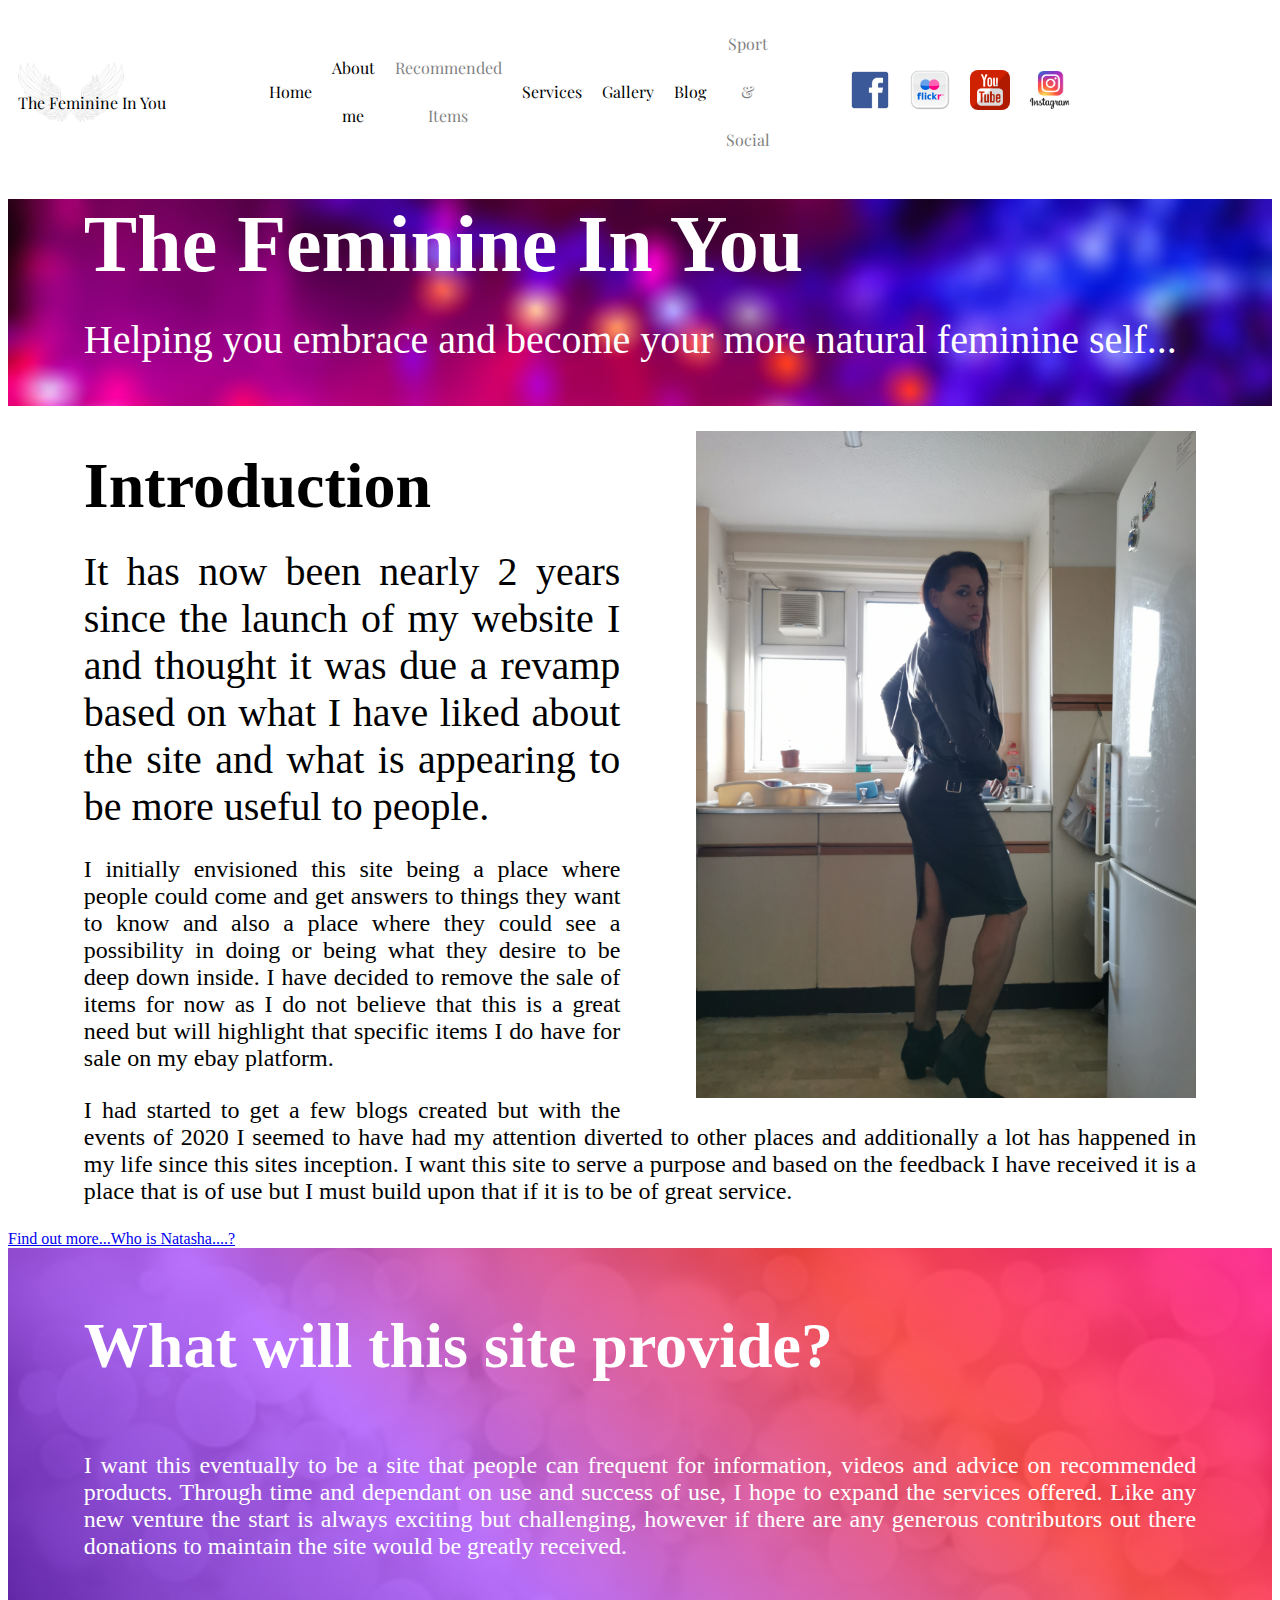
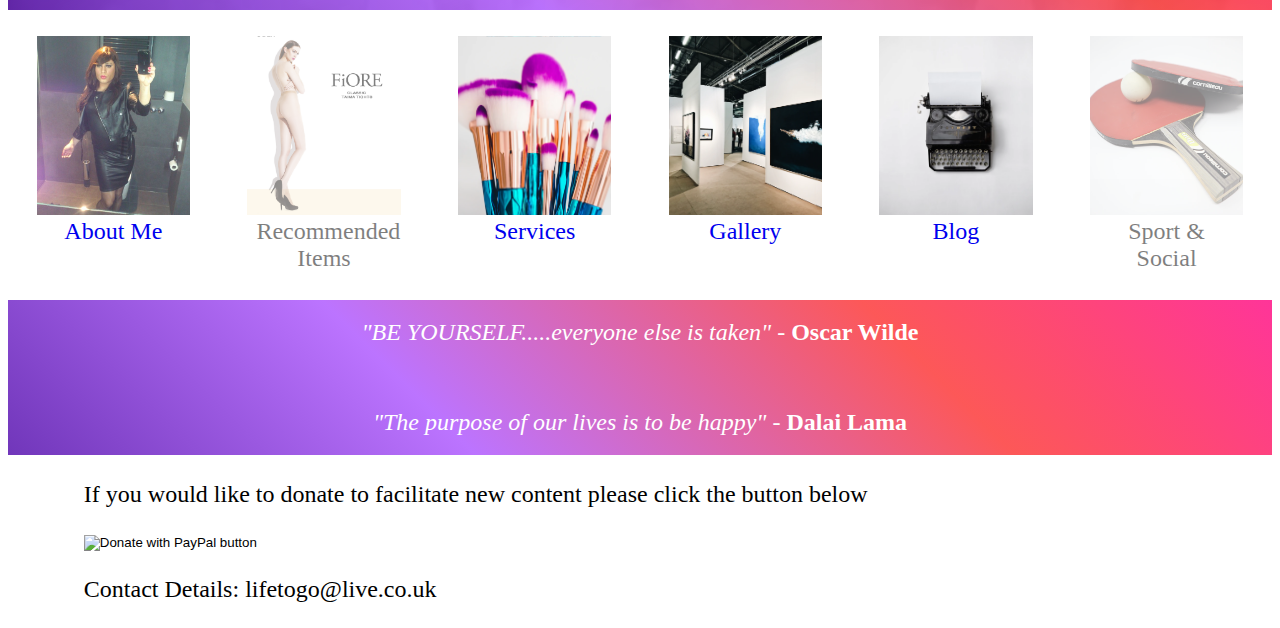
==== commit 3b731621: "Index page referencing links formated." ====
--- a/index.html
+++ b/index.html
@@ -48,12 +48,12 @@
 		Like any new venture the start is always exciting but challenging, however if there are any generous contributors out there donations to maintain the site would be greatly received.</p>
 	</div>
 	<div class="index-images">
-		<a href="aboutme.html"><img src="images/natasha4.jpg" width="150"><p>About Me</p></a>
-		<a href="aboutme.html"><img src="images/natasha4.jpg" width="150"><p>Recommended Items</p></a>
-		<a href="aboutme.html"><img src="images/natasha4.jpg" width="150"><p>Services</p></a>
-		<a href="aboutme.html"><img src="images/natasha4.jpg" width="150"><p>Gallery</p></a>
-		<a href="aboutme.html"><img src="images/natasha4.jpg" width="150"><p>Blog</p></a>	
-		<a href="aboutme.html"><img src="images/natasha4.jpg" width="150"><p>Sport & Social</p></a>	
+		<a href="aboutme.html"><div class="about-me-image"></div><p>About Me</p></a>
+		<a href="" class="isdisabled"><div class="recommended-items-image"></div><p>Recommended Items</p></a>
+		<a href="servicesprovided.html"><div class="services-image"></div><p>Services</p></a>
+		<a href="gallery.html"><div class="gallery-image"></div><p>Gallery</p></a>
+		<a href="blogpage.html"><div class="blog-image"></div><p>Blog</p></a>	
+		<a href="" class="isdisabled"><div class="sport-image"></div><p>Sport & Social</p></a>	
 		<br><br>
 	</div>
 	<div class="lovepink">
--- a/styles.css
+++ b/styles.css
@@ -148,8 +148,12 @@
         display: flex;
 }
 .index-images a {
-	width:12%;
+	width:12vw;
 	margin:0 auto;
+	text-decoration: none;
+}
+.index-images a p {
+	text-align: center;
 }
 p, h1, h2 {
 	margin:2% 6%;
@@ -174,4 +178,40 @@
 }
 .center-form {
 	margin-left: 6%;
+}
+.about-me-image {
+	background-image:url("images/natasha4.jpg");
+	background-size:cover;
+	height: 14vw;
+	background-position: 25% 58%;
+}
+.recommended-items-image{
+	background-image:url("images/taima.jpg");
+	background-size:cover;
+	height: 14vw;
+	background-position: 25% 58%;
+}
+.services-image{
+	background-image:url("images/brushes.webp");
+	background-size:cover;
+	height: 14vw;
+	background-position: 40% 58%;
+}
+.gallery-image{
+	background-image:url("images/gallery-image.webp");
+	background-size:cover;
+	height: 14vw;
+	background-position: 25% 58%;	
+}
+.blog-image{
+	background-image:url("images/typewriter.webp");
+	background-size:cover;
+	height: 14vw;
+	background-position: 25% 58%;
+}
+.sport-image{
+	background-image:url("images/table_tennis.webp");
+	background-size:cover;
+	height: 14vw;
+	background-position: 25% 58%;
 }